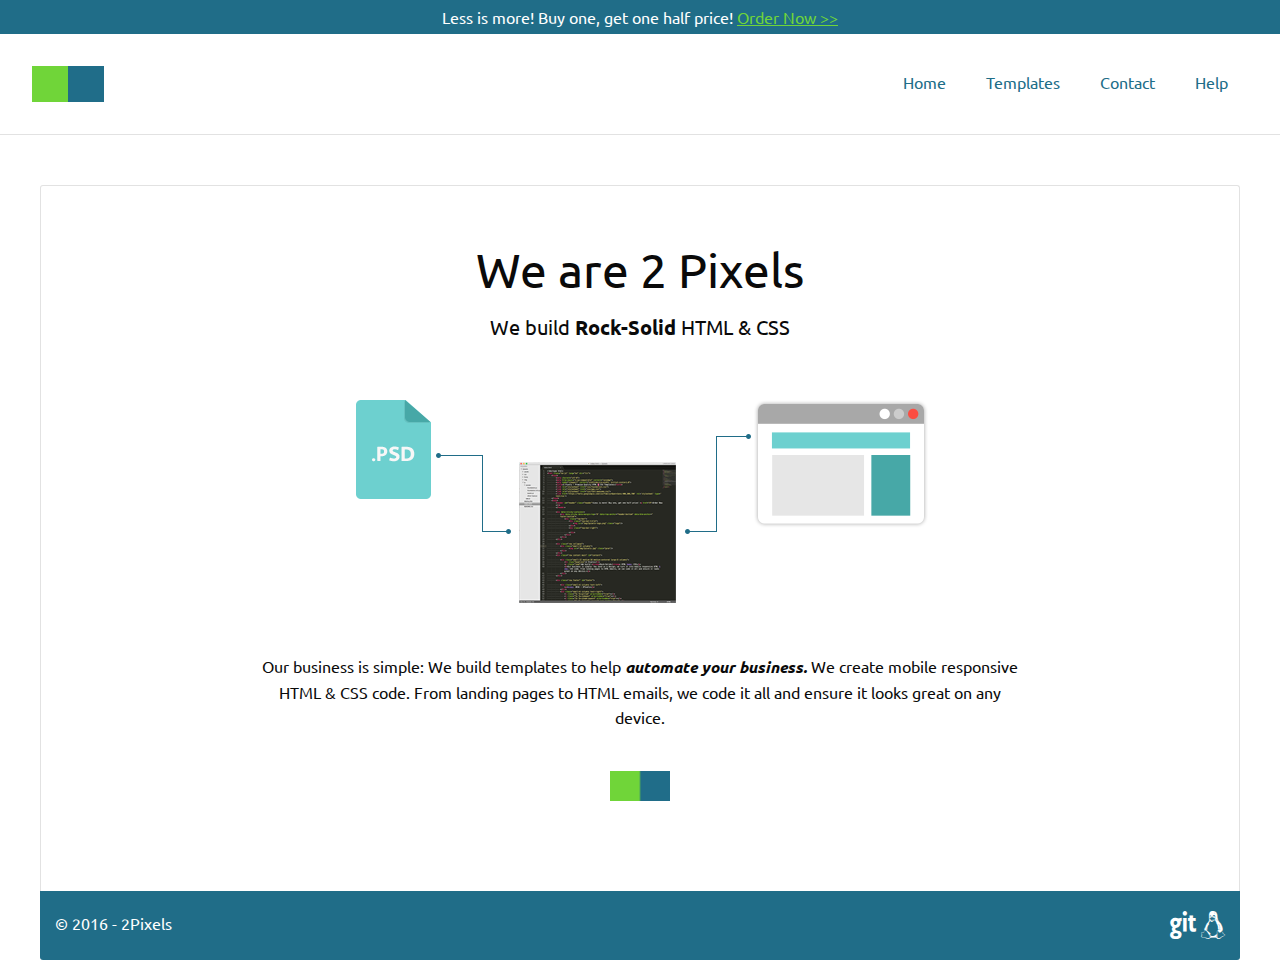
==== index.html @ 0ca86d2f "css fixes" ====
<!doctype html>
<html class="no-js" lang="en" dir="ltr">
	<head>
		<meta charset="utf-8">
		<meta http-equiv="x-ua-compatible" content="ie=edge">
		<meta name="viewport" content="width=device-width, initial-scale=1.0">
		<title>2 Pixels - Premium Quality HTML & CSS Templates</title>
		<link rel="stylesheet" href="css/foundation.css">
		<link rel="stylesheet" href="css/app.css">
		<link rel="stylesheet" href="css/font-awesome.css">
		<link href='https://fonts.googleapis.com/css?family=Ubuntu:300,300italic,400,400italic,700,700italic' rel='stylesheet' type='text/css'>
		<link rel="icon" type="image/png" href="favicon.png">
	</head>
	<body>
		<header id="header" class="header">Less is more! Buy one, get one half price! <a href="#">Order Now &gt;&gt;</a>
		</header>

		<div data-sticky-container>
			<div data-sticky data-margin-top='0' data-top-anchor="header:bottom" data-btm-anchor="footer:bottom">
				<div class="top-bar"> 
					<div class="top-bar-title">
						<img src="img/2pixels.jpg" class="logo"/>
					</div> 
					<div class="top-bar-right">
						<ul class="menu">
							<li><a href="/index.html">Home</a></li>
							<li><a href="/templates.html">Templates</a></li>
							<li><a href="/contact.html">Contact</a></li>
							<li><a href="/help.html">Help</a></li>
						</ul>
					</div>
				</div>
			</div>
		</div>

		<div class="row collapse">
			<div class="small-12 columns">
					
					
			</div>
		</div>
		<div class="row content main" id="content">

			<div class="small-12 medium-10 medium-centered large-8 columns">
				<h1 class"headline">We are 2 Pixels</h1>

				<p class="lead">We build <strong>Rock-Solid</strong> HTML &amp; CSS</p>

				<img src="img/2pixels-workflow.png" class="center-block-img"/>
				
				<p>Our business is simple: We build templates to help <strong><em>automate your business.</em></strong>  We create mobile responsive HTML &amp; CSS code. From landing pages to HTML emails, we code it all and ensure it looks great on any device.</p>

				<img src="img/2pixels.jpg" class="center-block-img tiny spin-it"/>
			</div>
		</div>
		
		<div class="row footer" id="footer">

			<div class="small-6 columns text-left">
				<p>&copy; 2016 - 2Pixels</p>
			</div>
			<div class="small-6 columns text-right">
				<a href="#" target="_blank" title="We use git!"><i class="fa fa-git" aria-hidden="true"></i></a>
				<a href="#" target="_blank" title="We <3 Linux!"><i class="fa fa-linux" aria-hidden="true"></i></a>
			</div>
		</div>

		<script src="js/vendor/jquery.js"></script>
		<script src="js/vendor/what-input.js"></script>
		<script src="js/vendor/foundation.js"></script>
		<script src="js/app.js"></script>
	</body>
</html>
---- css/app.css ----
body{
	font-family: 'Ubuntu', sans-serif;
	/*background-color: #c0c8cb;*/
	background-color: #ffffff;
	font-weight: 400;
}
h1,h2,h3,h4,h5,p,ul,li,td,tr,strong{
	font-family: 'Ubuntu', sans-serif;
}
strong{
	font-weight: 700;
}
a {
	color: #70d539;
}
a:hover, a:focus {
	color: rgba(112,213,57,0.65);
}
.menu > li > a {
	transition: all .25s ease-in-out;
    display: block;
    padding: 0.5rem 0;
    line-height: 1;
    color: #206d88;
    position: relative;
    margin: 0 20px;
}
.menu > li > a:after{
	transition: all .25s ease-in-out;
	position: absolute;
	content: '';
	height: 1px;
	bottom: 0;
	left: 0;
	display: block;
	width: 0%;
	background-color: #206d88;
}
.menu > li > a:hover{

}
.menu > li > a:hover:after{
	width: 100%;
	
}
.logo{
	height: 36px;
}
.is-stuck .logo{
	height: 32px;
}
.header {
  background-color: #206d88;
  color: white;
  font-family: 'Ubuntu', sans-serif;
  padding: 5px;
  text-align: center;
}
.header a{
	color: #6fd539;
	text-decoration: underline;
	transition: all .25s ease-in-out;
}
.header a:hover{
	text-decoration: none;
}
.gallery .columns{
	text-align: center;
}
[data-sticky] {
	width: 100%;
}

.top-bar {
	padding: 2rem;
	background-color: rgba(255,255,255,1);
	transition: padding .25s ease;
}
.top-bar ul {
	background-color: transparent;
}
.is-stuck .top-bar {
	padding: 1rem;
	background-color: rgba(255,255,255,0.9);
	transition: padding .25s ease; 
}
.row.content{
	background-color: white;
}
.row.content.main{
	border-radius: 3px 3px 0 0;
	border-top: solid 1px #e2e2e2;
	border-left: solid 1px #e2e2e2;
	border-right: solid 1px #e2e2e2;
}
.content.main .columns{
	text-align: center;
	padding-top: 50px;
	padding-bottom: 50px;
}
.hero{
	width: 100%;
}
.center-block-img{
	margin: 40px auto;
	display: block;
}
.headline{
	margin-top: 50px;
	
}
.tiny{
	width: 60px;
}
.row.last{
	margin-bottom: 50px;
}
.row#footer{
	background-color: #206d88;
	margin-bottom: 50px;
	padding-top: 20px;
	padding-bottom: 20px;
	color: white;
	border-radius: 0 0 3px 3px;
}
.row#footer p{
	margin: 0;
	padding: 0;
}
.row#footer a{
	color: white;
}
.row#footer i{
	font-size: 28px;
}
/* Small only */
@media screen and (max-width: 39.9375em) {
	
}
/* Medium and up */
@media screen and (min-width: 40em) {
	.hero {
		height: 75vh;
	}
	.top-bar {
		border-bottom: solid 1px #e2e2e2;
	}
	.row.content.main{
		margin-top: 50px;
	}
}
/* Medium only */
@media screen and (min-width: 40em) and (max-width: 63.9375em) {
	
}
/* Large and up */
@media screen and (min-width: 64em) {
	.hero {
		height: 100vh;
	}
}
img.spin-it {
	-webkit-transition: -webkit-transform .25s ease-in-out;
	transition: transform .25s ease-in-out;
}
img.spin-it:hover {
	-webkit-transform: rotate(180deg);
	transform: rotate(180deg);
}
/*
#ffca07
#ea2127
#00a44f
*/
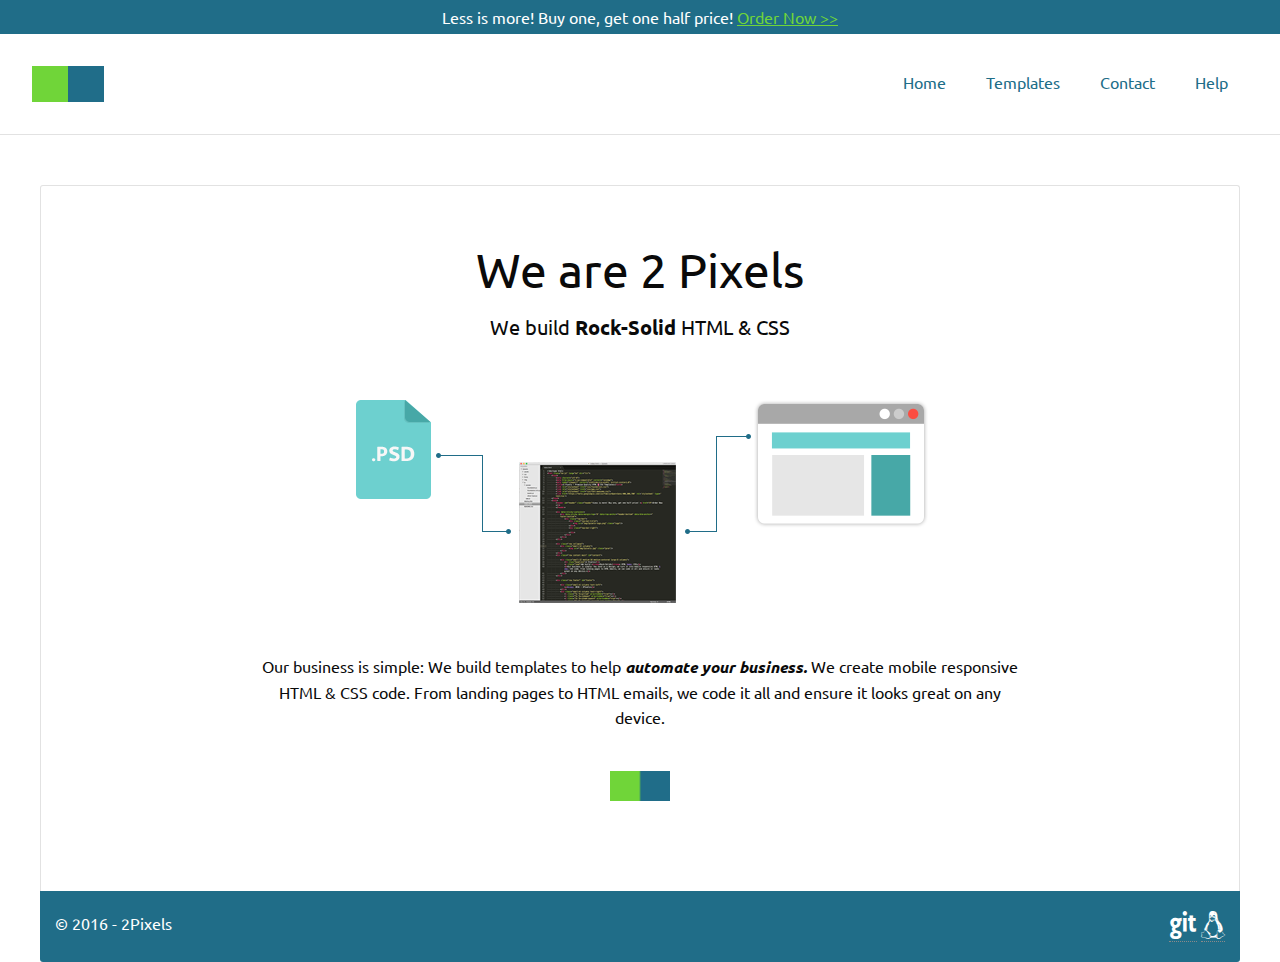
==== commit e5416539: "css fixes" ====
--- a/index.html
+++ b/index.html
@@ -60,8 +60,12 @@
 				<p>&copy; 2016 - 2Pixels</p>
 			</div>
 			<div class="small-6 columns text-right">
-				<a href="#" target="_blank" title="We use git!"><i class="fa fa-git" aria-hidden="true"></i></a>
-				<a href="#" target="_blank" title="We <3 Linux!"><i class="fa fa-linux" aria-hidden="true"></i></a>
+				<a href="#" target="_blank" data-tooltip aria-haspopup="true" class="has-tip top" data-disable-hover="false" tabindex="2" title="We use git!">
+					<i class="fa fa-git" aria-hidden="true"></i>
+				</a>
+				<a href="#" target="_blank" data-tooltip aria-haspopup="true" class="has-tip top" data-disable-hover="false" tabindex="3" title="We <3 Linux!">
+					<i class="fa fa-linux" aria-hidden="true"></i>
+				</a>
 			</div>
 		</div>
 
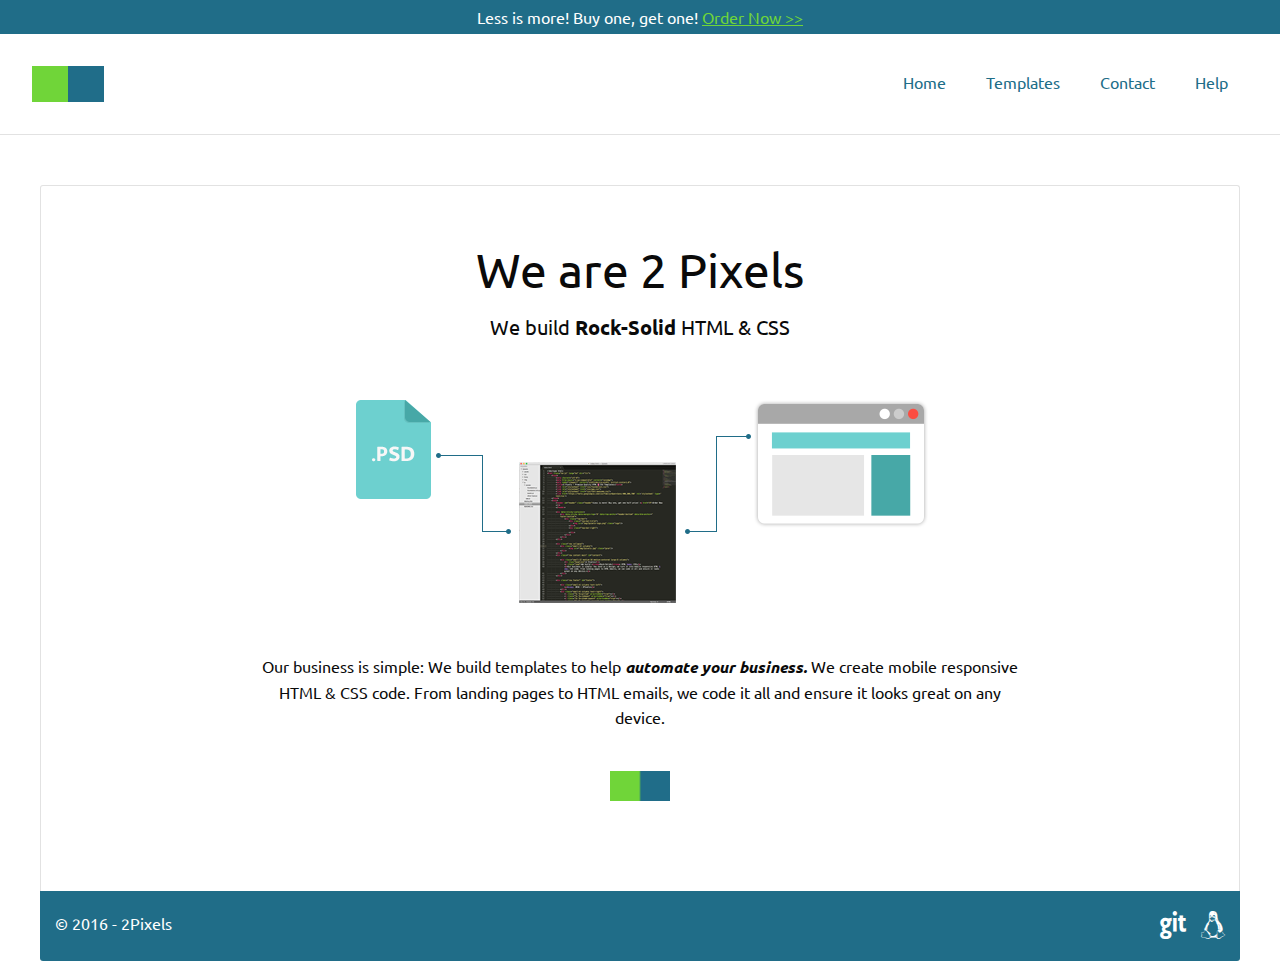
==== commit f8f49daa: "css fixes" ====
--- a/index.html
+++ b/index.html
@@ -12,7 +12,7 @@
 		<link rel="icon" type="image/png" href="favicon.png">
 	</head>
 	<body>
-		<header id="header" class="header">Less is more! Buy one, get one half price! <a href="#">Order Now &gt;&gt;</a>
+		<header id="header" class="header">Less is more! Buy one, get one! <a href="#">Order&nbsp;Now&nbsp;&gt;&gt;</a>
 		</header>
 
 		<div data-sticky-container>
--- a/css/app.css
+++ b/css/app.css
@@ -129,6 +129,11 @@
 }
 .row#footer a{
 	color: white;
+	text-decoration: none;
+	margin-left: 10px;
+}
+.row#footer a.has-tip {
+	border-bottom: none;
 }
 .row#footer i{
 	font-size: 28px;
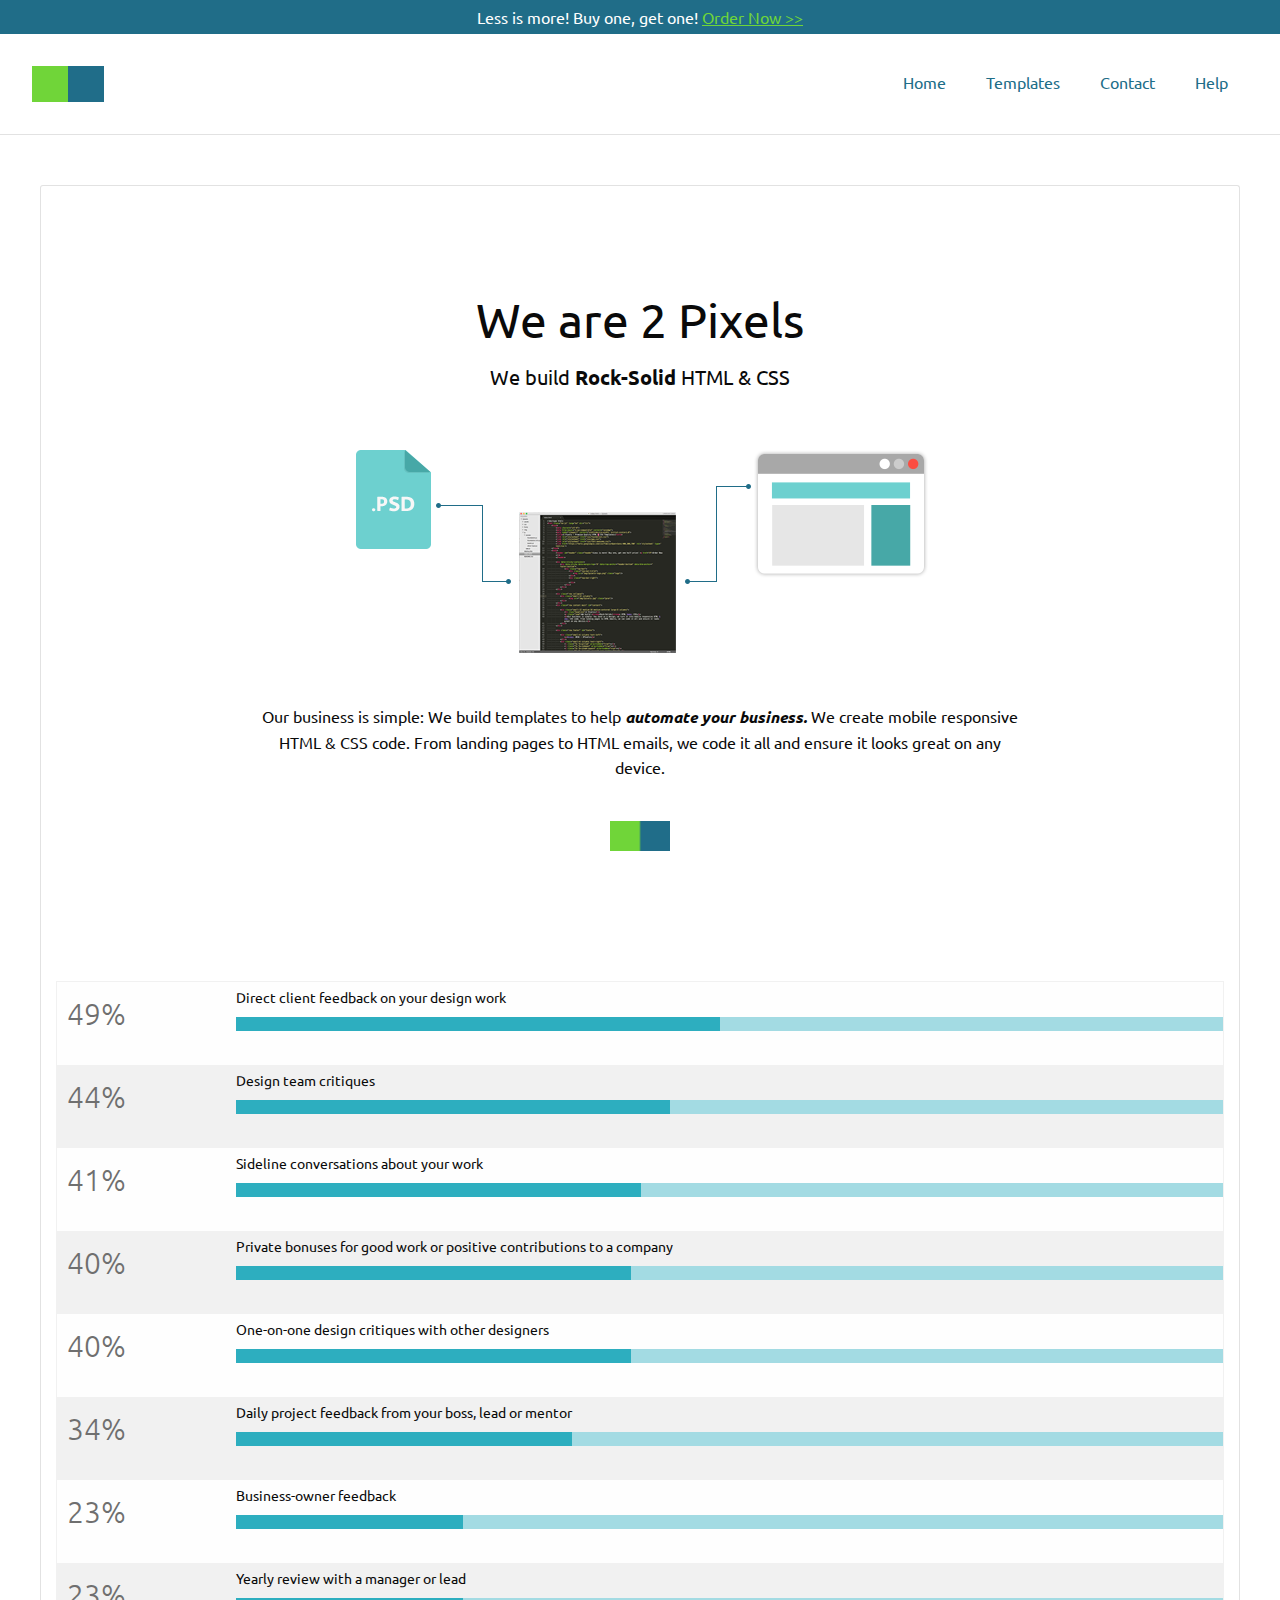
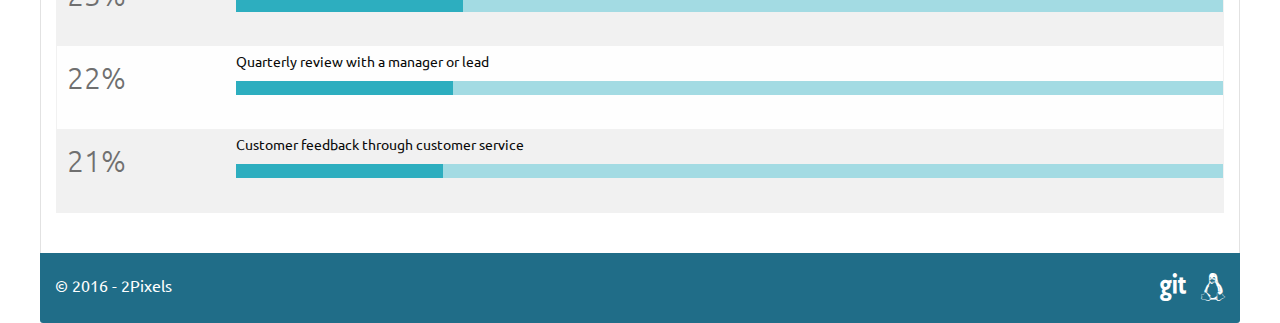
==== commit e829c7d0: "fixed formatting" ====
--- a/index.html
+++ b/index.html
@@ -22,7 +22,8 @@
 						<img src="img/2pixels.jpg" class="logo"/>
 					</div> 
 					<div class="top-bar-right">
-						<ul class="menu">
+						
+						<ul class="menu" id="menu">
 							<li><a href="/index.html">Home</a></li>
 							<li><a href="/templates.html">Templates</a></li>
 							<li><a href="/contact.html">Contact</a></li>
@@ -36,24 +37,138 @@
 		<div class="row collapse">
 			<div class="small-12 columns">
 					
-					
+					<!--<img src="img/2pixels-logo.png" class="center-block-img"/>-->
 			</div>
 		</div>
 		<div class="row content main" id="content">
 
 			<div class="small-12 medium-10 medium-centered large-8 columns">
-				<h1 class"headline">We are 2 Pixels</h1>
-
+				<h1 class="headline">We are 2 Pixels</h1>
 				<p class="lead">We build <strong>Rock-Solid</strong> HTML &amp; CSS</p>
-
 				<img src="img/2pixels-workflow.png" class="center-block-img"/>
-				
 				<p>Our business is simple: We build templates to help <strong><em>automate your business.</em></strong>  We create mobile responsive HTML &amp; CSS code. From landing pages to HTML emails, we code it all and ensure it looks great on any device.</p>
-
 				<img src="img/2pixels.jpg" class="center-block-img tiny spin-it"/>
 			</div>
 		</div>
-		
+		<div class="row content mid">
+			<div class="columns small-12">
+				<table class="chart">
+				  <tbody>
+					<tr>
+					  <td>
+						<p class="percentage">49%</p>
+					  </td>
+					  <td class="chart">
+						Direct client feedback on your design work
+						<div class="barchart">
+						  <span class="meter" style="width: 49%"></span>
+						</div>
+					  </td>
+					</tr>
+					<tr>
+					  <td>
+						<p class="percentage">44%</p>
+					  </td>
+					  <td class="chart">
+						Design team critiques
+						<div class="barchart">
+						  <span class="meter" style="width: 44%"></span>
+						</div>
+					  </td>
+					</tr>
+					<tr>
+					  <td>
+						<p class="percentage">41%</p>
+					  </td>
+					  <td class="chart">
+						Sideline conversations about your work
+						<div class="barchart">
+						  <span class="meter" style="width: 41%"></span>
+						</div>
+					  </td>
+					</tr>
+					<tr>
+					  <td>
+						<p class="percentage">40%</p>
+					  </td>
+					  <td class="chart">
+						Private bonuses for good work or positive contributions to a company
+						<div class="barchart">
+						  <span class="meter" style="width: 40%"></span>
+						</div>
+					  </td>
+					</tr>
+					<tr>
+					  <td>
+						<p class="percentage">40%</p>
+					  </td>
+					  <td class="chart">
+						One-on-one design critiques with other designers
+						<div class="barchart">
+						  <span class="meter" style="width: 40%"></span>
+						</div>
+					  </td>
+					</tr>
+					<tr>
+					  <td>
+						<p class="percentage">34%</p>
+					  </td>
+					  <td class="chart">
+						Daily project feedback from your boss, lead or mentor
+						<div class="barchart">
+						  <span class="meter" style="width: 34%"></span>
+						</div>
+					  </td>
+					</tr>
+					<tr>
+					  <td>
+						<p class="percentage">23%</p>
+					  </td>
+					  <td class="chart">
+						Business-owner feedback
+						<div class="barchart">
+						  <span class="meter" style="width: 23%"></span>
+						</div>
+					  </td>
+					</tr>
+					<tr>
+					  <td>
+						<p class="percentage">23%</p>
+					  </td>
+					  <td class="chart">
+						Yearly review with a manager or lead
+						<div class="barchart">
+						  <span class="meter" style="width: 23%"></span>
+						</div>
+					  </td>
+					</tr>
+					<tr>
+					  <td>
+						<p class="percentage">22%</p>
+					  </td>
+					  <td class="chart">
+						Quarterly review with a manager or lead
+						<div class="barchart">
+						  <span class="meter" style="width: 22%"></span>
+						</div>
+					  </td>
+					</tr>
+					<tr>
+					  <td>
+						<p class="percentage">21%</p>
+					  </td>
+					  <td class="chart">
+						Customer feedback through customer service
+						<div class="barchart">
+						  <span class="meter" style="width: 21%"></span>
+						</div>
+					  </td>
+					</tr>
+				  </tbody>
+				</table>
+			 <!--end bar chart-->
+			</div>
+		</div>
 		<div class="row footer" id="footer">
 
 			<div class="small-6 columns text-left">
--- a/css/app.css
+++ b/css/app.css
@@ -93,6 +93,10 @@
 	border-left: solid 1px #e2e2e2;
 	border-right: solid 1px #e2e2e2;
 }
+.row.content.mid{
+	border-left: solid 1px #e2e2e2;
+	border-right: solid 1px #e2e2e2;
+}
 .content.main .columns{
 	text-align: center;
 	padding-top: 50px;
@@ -176,4 +180,34 @@
 #ffca07
 #ea2127
 #00a44f
-*/+*/
+.barchart { 
+  background-color: #a3dbe3;
+  height: 1em;
+  padding: 0em;
+  margin: 0.625em 0; 
+  width: 100%; }
+
+.barchart .meter {
+  background: #2daebf;
+  height: 100%;
+  display: block; }
+
+table.chart { 
+  width: 100%;
+  border-width: 0;
+  margin: 40px 0; }
+
+table tr.even, table tr.alt, table tr:nth-of-type(even) { 
+	background: #FFF; }
+
+td.chart {
+  font-size: 14px;
+  margin-bottom: 50px;
+  padding: 0 0 20px 0; }
+
+p.percentage {
+  font-size: 30px !important; 
+  color: #6f6f6f;
+  font-weight: 300;
+  margin-bottom: 17px;}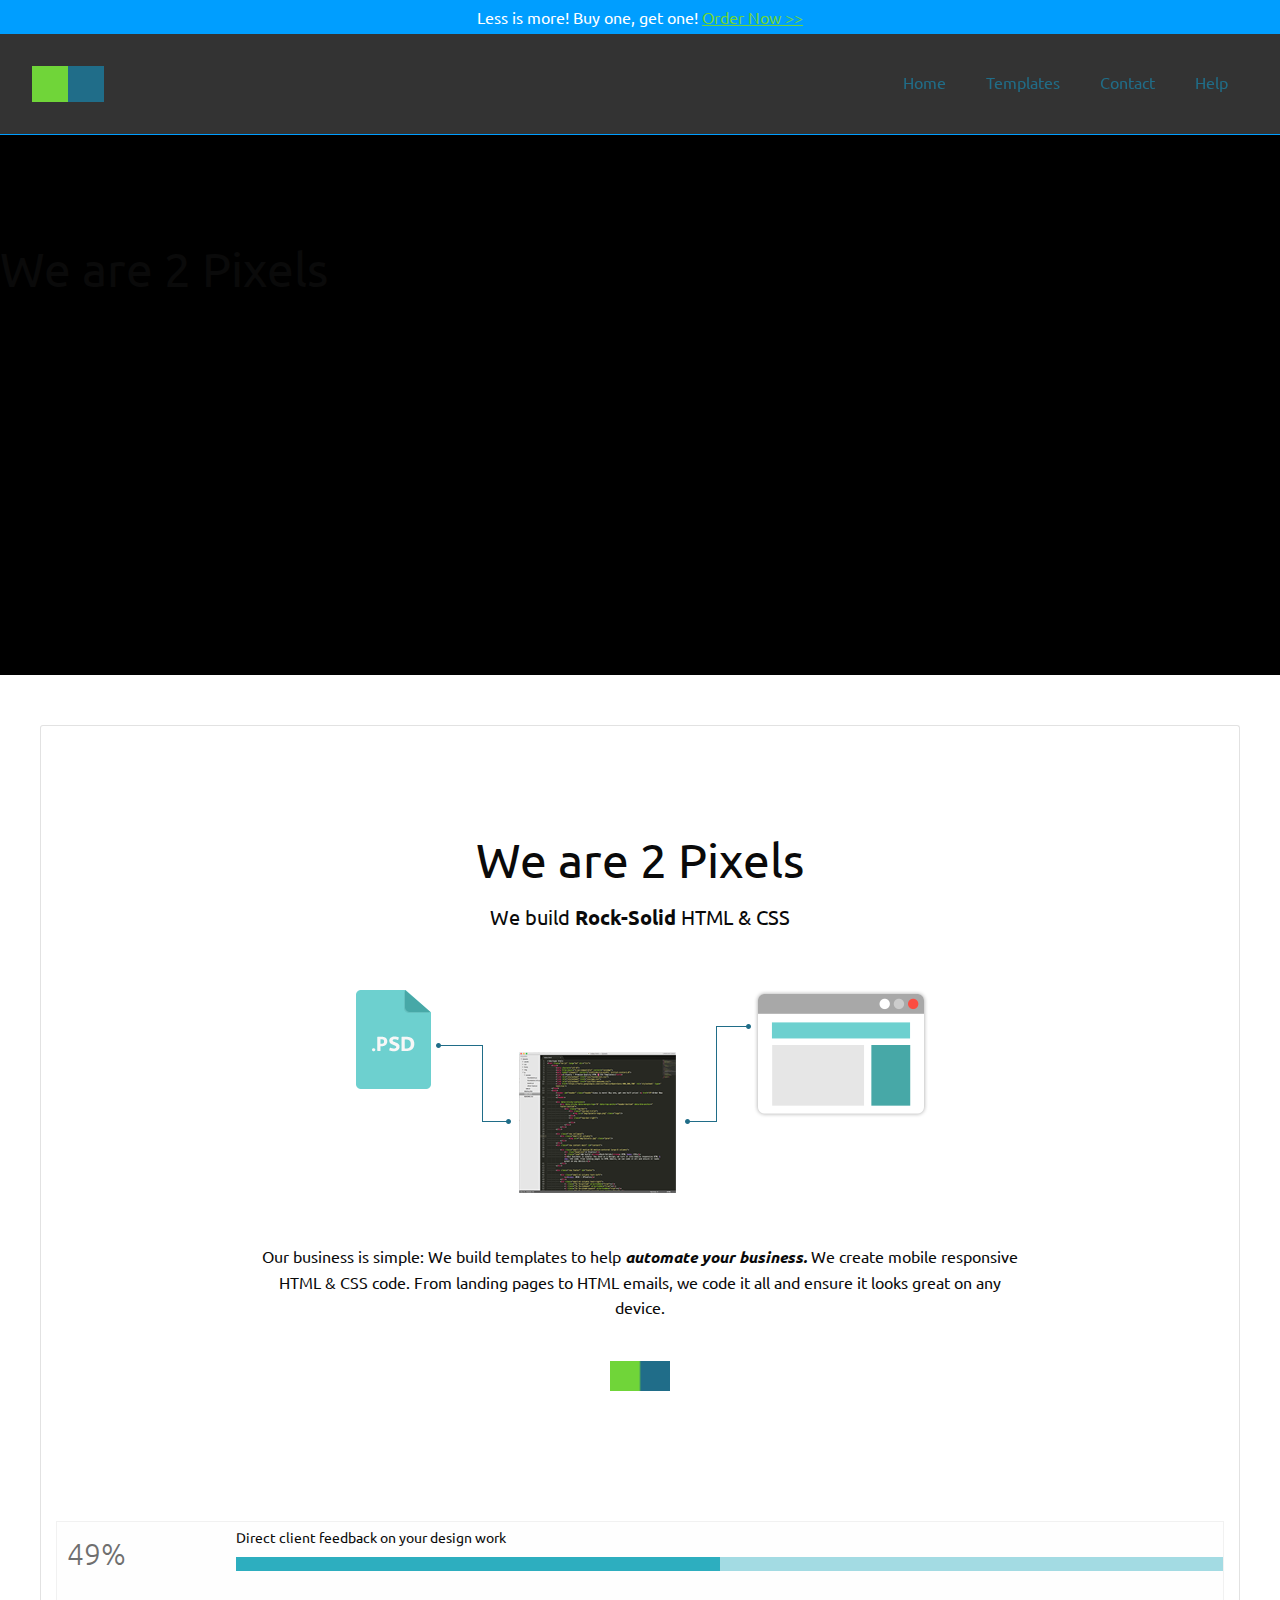
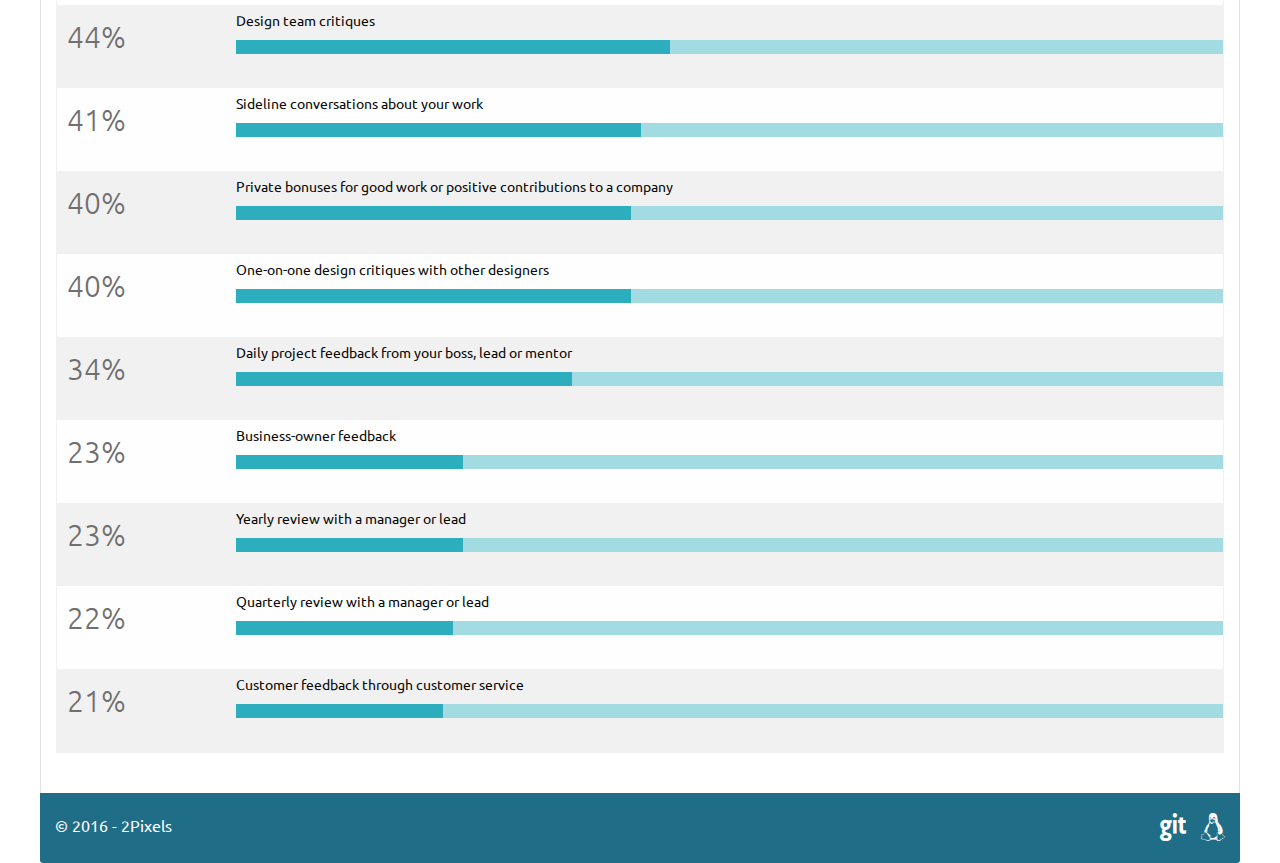
==== commit 21dd3cee: "css" ====
--- a/index.html
+++ b/index.html
@@ -33,13 +33,13 @@
 				</div>
 			</div>
 		</div>
-
-		<div class="row collapse">
-			<div class="small-12 columns">
-					
-					<!--<img src="img/2pixels-logo.png" class="center-block-img"/>-->
+		<section id="hero">
+			<div class="expanded hero row collapse">
+				<div class="small-12 columns">
+					<h1 class="headline">We are 2 Pixels</h1>
+				</div>
 			</div>
-		</div>
+		</section>
 		<div class="row content main" id="content">
 
 			<div class="small-12 medium-10 medium-centered large-8 columns">
--- a/css/app.css
+++ b/css/app.css
@@ -50,7 +50,7 @@
 	height: 32px;
 }
 .header {
-  background-color: #206d88;
+  background-color: #009eff;
   color: white;
   font-family: 'Ubuntu', sans-serif;
   padding: 5px;
@@ -73,7 +73,7 @@
 
 .top-bar {
 	padding: 2rem;
-	background-color: rgba(255,255,255,1);
+	background-color: rgba(0,0,0,0.8);
 	transition: padding .25s ease;
 }
 .top-bar ul {
@@ -81,7 +81,7 @@
 }
 .is-stuck .top-bar {
 	padding: 1rem;
-	background-color: rgba(255,255,255,0.9);
+	background-color: rgba(0,0,0,0.5);
 	transition: padding .25s ease; 
 }
 .row.content{
@@ -103,8 +103,15 @@
 	padding-bottom: 50px;
 }
 .hero{
-	width: 100%;
-}
+	background: url(../img/hero-milky-way.jpg) top left no-repeat #000;
+	-webkit-background-size: cover;
+	-moz-background-size: cover;
+	-o-background-size: cover;
+	background-size: cover;
+	padding: 50px 0;
+	min-height: auto;
+}
+
 .center-block-img{
 	margin: 40px auto;
 	display: block;
@@ -149,10 +156,10 @@
 /* Medium and up */
 @media screen and (min-width: 40em) {
 	.hero {
-		height: 75vh;
+		min-height: 35vh;
 	}
 	.top-bar {
-		border-bottom: solid 1px #e2e2e2;
+		border-bottom: solid 1px #009eff;
 	}
 	.row.content.main{
 		margin-top: 50px;
@@ -165,7 +172,7 @@
 /* Large and up */
 @media screen and (min-width: 64em) {
 	.hero {
-		height: 100vh;
+		min-height: 60vh;
 	}
 }
 img.spin-it {
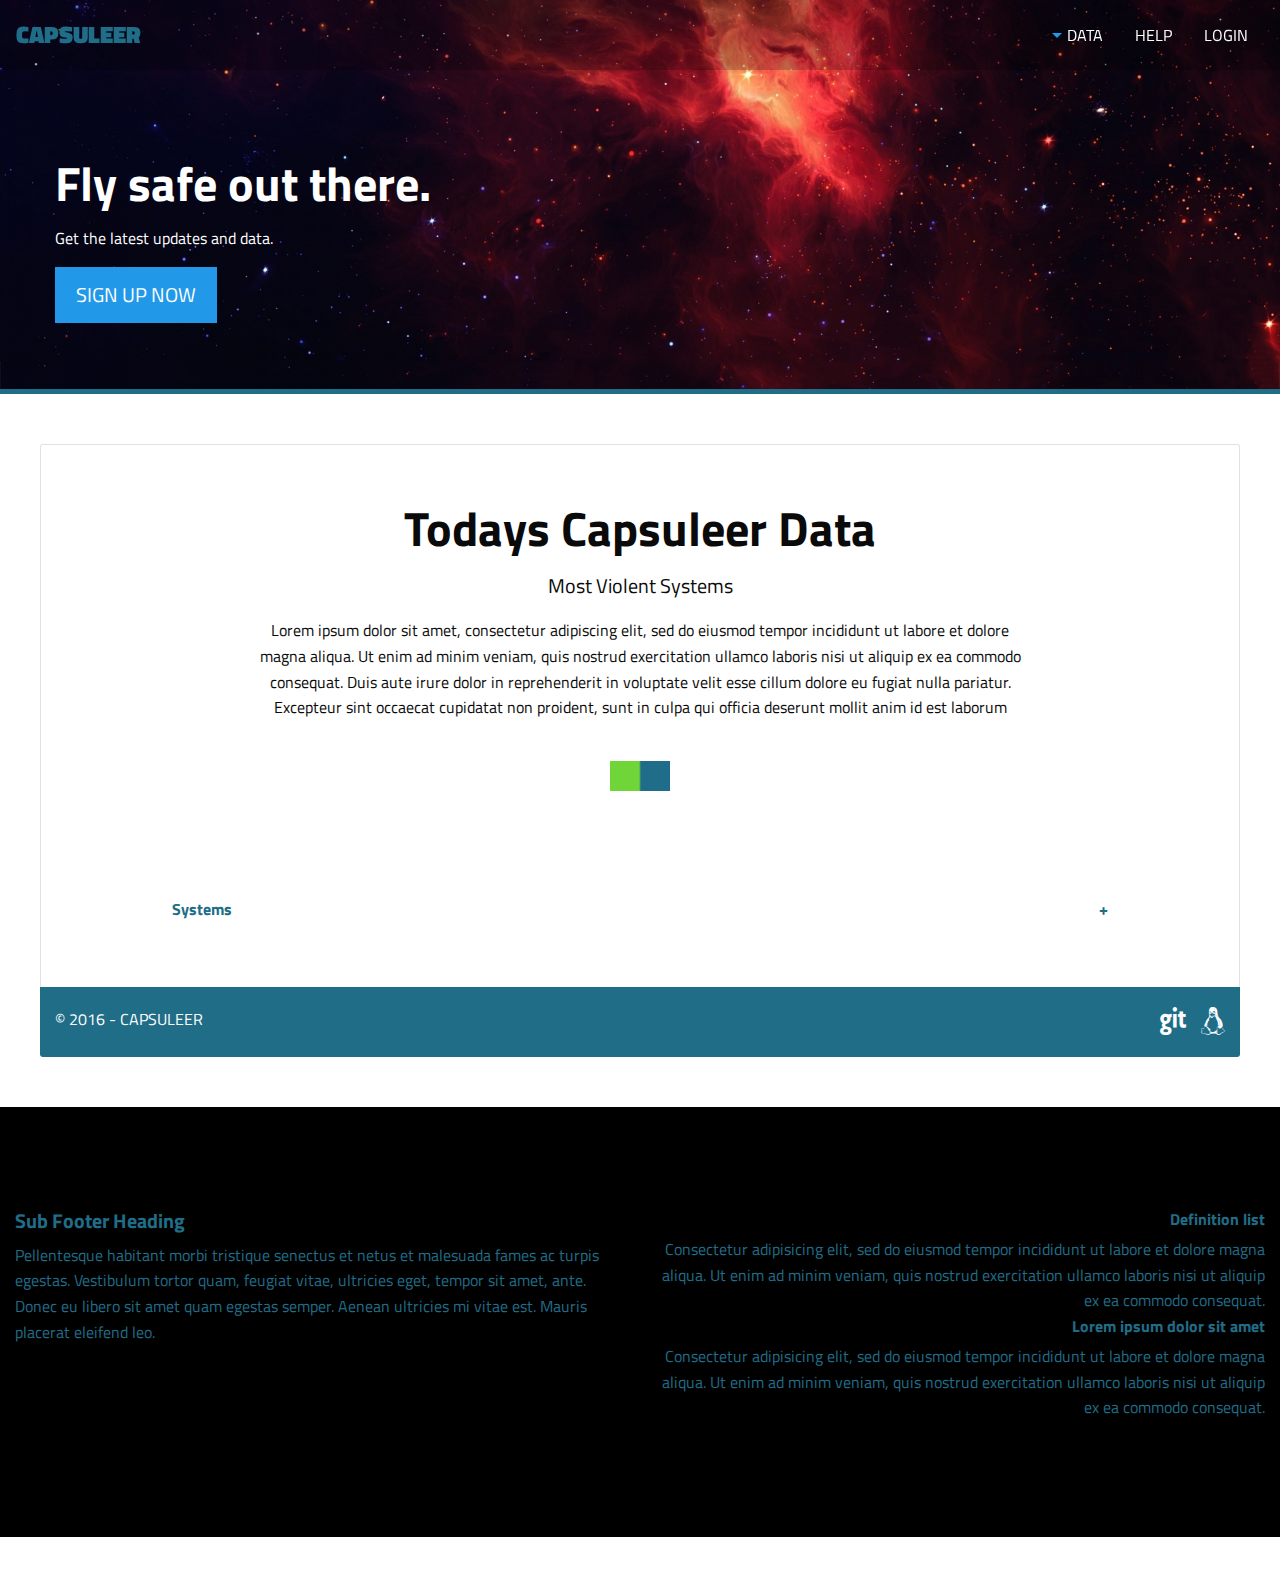
==== commit 3c1d97fe: "whole buncha code" ====
--- a/index.html
+++ b/index.html
@@ -8,171 +8,218 @@
 		<link rel="stylesheet" href="css/foundation.css">
 		<link rel="stylesheet" href="css/app.css">
 		<link rel="stylesheet" href="css/font-awesome.css">
-		<link href='https://fonts.googleapis.com/css?family=Ubuntu:300,300italic,400,400italic,700,700italic' rel='stylesheet' type='text/css'>
+		<link href='https://fonts.googleapis.com/css?family=Titillium+Web:400,900,700' rel='stylesheet' type='text/css'>
 		<link rel="icon" type="image/png" href="favicon.png">
 	</head>
 	<body>
-		<header id="header" class="header">Less is more! Buy one, get one! <a href="#">Order&nbsp;Now&nbsp;&gt;&gt;</a>
+		<header id="header" class="header closed">
+			Less is more! Buy one, get one! <a href="#">Order&nbsp;Now&nbsp;&gt;&gt;</a>
 		</header>
 
 		<div data-sticky-container>
 			<div data-sticky data-margin-top='0' data-top-anchor="header:bottom" data-btm-anchor="footer:bottom">
-				<div class="top-bar"> 
-					<div class="top-bar-title">
-						<img src="img/2pixels.jpg" class="logo"/>
-					</div> 
+				<div class="top-bar">
+				  <div class="top-bar-title">
+					<span data-responsive-toggle="responsive-menu" data-hide-for="medium">
+					  <button class="menu-icon dark" type="button" data-toggle></button>
+					</span>
+					<a href="index.html" class="site-title">CAPSULEER</a>
+				  </div>
+				  <div id="responsive-menu">
+					<div class="top-bar-left">
+						<!--<ul class="menu">
+							<li><input type="search" placeholder="Search"></li>
+							<li><button type="button" class="button">Search</button></li>
+						  </ul>-->
+					</div>
 					<div class="top-bar-right">
-						
-						<ul class="menu" id="menu">
-							<li><a href="/index.html">Home</a></li>
-							<li><a href="/templates.html">Templates</a></li>
-							<li><a href="/contact.html">Contact</a></li>
-							<li><a href="/help.html">Help</a></li>
-						</ul>
+					  <ul class="dropdown menu" data-dropdown-menu>
+						<li>
+							<a href="#">DATA</a>
+							<ul class="menu menu-panel vertical" >
+								<li><a href="#">One</a></li>
+								<li><a href="#">Two</a></li>
+								<li><a href="#">Three</a></li>
+							</ul>
+						</li>
+						<li><a href="#">HELP</a></li>
+						<li><a href="#">LOGIN</a></li>
+					  </ul>
 					</div>
+				  </div>
 				</div>
 			</div>
 		</div>
 		<section id="hero">
-			<div class="expanded hero row collapse">
-				<div class="small-12 columns">
-					<h1 class="headline">We are 2 Pixels</h1>
+			<div class="hero row">
+				<div class="small-12 medium-6 columns">
+					<h1 class="headline">Fly safe out there.</h1>
+					<p>Get the latest updates and data.</p>
+					<a href="#" class="button large">SIGN UP NOW</a>
+				</div>
+				<div class="small-12 medium-6 columns">
+					
 				</div>
 			</div>
 		</section>
 		<div class="row content main" id="content">
 
 			<div class="small-12 medium-10 medium-centered large-8 columns">
-				<h1 class="headline">We are 2 Pixels</h1>
-				<p class="lead">We build <strong>Rock-Solid</strong> HTML &amp; CSS</p>
-				<img src="img/2pixels-workflow.png" class="center-block-img"/>
-				<p>Our business is simple: We build templates to help <strong><em>automate your business.</em></strong>  We create mobile responsive HTML &amp; CSS code. From landing pages to HTML emails, we code it all and ensure it looks great on any device.</p>
+				<h1 class="headline">Todays Capsuleer Data</h1>
+				<p class="lead">Most Violent Systems</p>
+				
+				<p>Lorem ipsum dolor sit amet, consectetur adipiscing elit, sed do eiusmod tempor incididunt ut labore et dolore magna aliqua. Ut enim ad minim veniam, quis nostrud exercitation ullamco laboris nisi ut aliquip ex ea commodo consequat. Duis aute irure dolor in reprehenderit in voluptate velit esse cillum dolore eu fugiat nulla pariatur. Excepteur sint occaecat cupidatat non proident, sunt in culpa qui officia deserunt mollit anim id est laborum</p>
 				<img src="img/2pixels.jpg" class="center-block-img tiny spin-it"/>
 			</div>
 		</div>
 		<div class="row content mid">
-			<div class="columns small-12">
-				<table class="chart">
-				  <tbody>
-					<tr>
-					  <td>
-						<p class="percentage">49%</p>
-					  </td>
-					  <td class="chart">
-						Direct client feedback on your design work
-						<div class="barchart">
-						  <span class="meter" style="width: 49%"></span>
-						</div>
-					  </td>
-					</tr>
-					<tr>
-					  <td>
-						<p class="percentage">44%</p>
-					  </td>
-					  <td class="chart">
-						Design team critiques
-						<div class="barchart">
-						  <span class="meter" style="width: 44%"></span>
-						</div>
-					  </td>
-					</tr>
-					<tr>
-					  <td>
-						<p class="percentage">41%</p>
-					  </td>
-					  <td class="chart">
-						Sideline conversations about your work
-						<div class="barchart">
-						  <span class="meter" style="width: 41%"></span>
-						</div>
-					  </td>
-					</tr>
-					<tr>
-					  <td>
-						<p class="percentage">40%</p>
-					  </td>
-					  <td class="chart">
-						Private bonuses for good work or positive contributions to a company
-						<div class="barchart">
-						  <span class="meter" style="width: 40%"></span>
-						</div>
-					  </td>
-					</tr>
-					<tr>
-					  <td>
-						<p class="percentage">40%</p>
-					  </td>
-					  <td class="chart">
-						One-on-one design critiques with other designers
-						<div class="barchart">
-						  <span class="meter" style="width: 40%"></span>
-						</div>
-					  </td>
-					</tr>
-					<tr>
-					  <td>
-						<p class="percentage">34%</p>
-					  </td>
-					  <td class="chart">
-						Daily project feedback from your boss, lead or mentor
-						<div class="barchart">
-						  <span class="meter" style="width: 34%"></span>
-						</div>
-					  </td>
-					</tr>
-					<tr>
-					  <td>
-						<p class="percentage">23%</p>
-					  </td>
-					  <td class="chart">
-						Business-owner feedback
-						<div class="barchart">
-						  <span class="meter" style="width: 23%"></span>
-						</div>
-					  </td>
-					</tr>
-					<tr>
-					  <td>
-						<p class="percentage">23%</p>
-					  </td>
-					  <td class="chart">
-						Yearly review with a manager or lead
-						<div class="barchart">
-						  <span class="meter" style="width: 23%"></span>
-						</div>
-					  </td>
-					</tr>
-					<tr>
-					  <td>
-						<p class="percentage">22%</p>
-					  </td>
-					  <td class="chart">
-						Quarterly review with a manager or lead
-						<div class="barchart">
-						  <span class="meter" style="width: 22%"></span>
-						</div>
-					  </td>
-					</tr>
-					<tr>
-					  <td>
-						<p class="percentage">21%</p>
-					  </td>
-					  <td class="chart">
-						Customer feedback through customer service
-						<div class="barchart">
-						  <span class="meter" style="width: 21%"></span>
-						</div>
-					  </td>
-					</tr>
-				  </tbody>
-				</table>
-			 <!--end bar chart-->
+		
+		<!--
+		
+
+Jita (The Forge)
+Otela (The Forge)
+Sivala (The Citadel)
+Hek (Metropolis)
+Couster (Essence)
+Hadaugago (Heimatar)
+Uitra (The Forge)
+Niarja (Domain)
+Clellinon (Verge Vendor)
+Map	Bagodan (Domain)
+
+		-->
+			<div class="columns small-12 medium-10 medium-offset-1">
+				<ul class="accordion" data-accordion data-allow-all-closed="true">
+				  <li class="accordion-item" data-accordion-item>
+				    <a href="#" class="accordion-title">Systems</a>
+				    <div class="accordion-content" data-tab-content>
+				      <table class="chart">
+						  <tbody>
+							<tr>
+							  <td>
+								<p class="percentage">49%</p>
+							  </td>
+							  <td class="chart">
+								Jita (The Forge)
+								<div class="barchart">
+								  <span class="meter" style="width: 49%"></span>
+								</div>
+							  </td>
+							</tr>
+							<tr>
+							  <td>
+								<p class="percentage">44%</p>
+							  </td>
+							  <td class="chart">
+								Otela (The Forge)
+								<div class="barchart">
+								  <span class="meter" style="width: 44%"></span>
+								</div>
+							  </td>
+							</tr>
+							<tr>
+							  <td>
+								<p class="percentage">41%</p>
+							  </td>
+							  <td class="chart">
+								Sivala (The Citadel)
+								<div class="barchart">
+								  <span class="meter" style="width: 41%"></span>
+								</div>
+							  </td>
+							</tr>
+							<tr>
+							  <td>
+								<p class="percentage">40%</p>
+							  </td>
+							  <td class="chart">
+								Hek (Metropolis)
+								<div class="barchart">
+								  <span class="meter" style="width: 40%"></span>
+								</div>
+							  </td>
+							</tr>
+							<tr>
+							  <td>
+								<p class="percentage">40%</p>
+							  </td>
+							  <td class="chart">
+								Couster (Essence)
+								<div class="barchart">
+								  <span class="meter" style="width: 40%"></span>
+								</div>
+							  </td>
+							</tr>
+							<tr>
+							  <td>
+								<p class="percentage">34%</p>
+							  </td>
+							  <td class="chart">
+								Hadaugago (Heimatar)
+								<div class="barchart">
+								  <span class="meter" style="width: 34%"></span>
+								</div>
+							  </td>
+							</tr>
+							<tr>
+							  <td>
+								<p class="percentage">23%</p>
+							  </td>
+							  <td class="chart">
+								Uitra (The Forge)
+								<div class="barchart">
+								  <span class="meter" style="width: 23%"></span>
+								</div>
+							  </td>
+							</tr>
+							<tr>
+							  <td>
+								<p class="percentage">23%</p>
+							  </td>
+							  <td class="chart">
+								Niarja (Domain)
+								<div class="barchart">
+								  <span class="meter" style="width: 23%"></span>
+								</div>
+							  </td>
+							</tr>
+							<tr>
+							  <td>
+								<p class="percentage">22%</p>
+							  </td>
+							  <td class="chart">
+								Quarterly review with a manager or lead
+								<div class="barchart">
+								  <span class="meter" style="width: 22%"></span>
+								</div>
+							  </td>
+							</tr>
+							<tr>
+							  <td>
+								<p class="percentage">21%</p>
+							  </td>
+							  <td class="chart">
+								Clellinon (Verge Vendor)
+								<div class="barchart">
+								  <span class="meter" style="width: 21%"></span>
+								</div>
+							  </td>
+							</tr>
+						  </tbody>
+						</table>
+					 <!--end bar chart-->
+				    </div>
+				  </li>
+				  <!-- ... -->
+				</ul>
+				
 			</div>
 		</div>
 		<div class="row footer" id="footer">
 
 			<div class="small-6 columns text-left">
-				<p>&copy; 2016 - 2Pixels</p>
+				<p>&copy; 2016 - CAPSULEER</p>
 			</div>
 			<div class="small-6 columns text-right">
 				<a href="#" target="_blank" data-tooltip aria-haspopup="true" class="has-tip top" data-disable-hover="false" tabindex="2" title="We use git!">
@@ -183,6 +230,25 @@
 				</a>
 			</div>
 		</div>
+		<div class="row sub-footer expanded" id="sub-footer">
+
+			<div class="small-6 columns text-left">
+			<h5>Sub Footer Heading</h5>
+				<p>Pellentesque habitant morbi tristique senectus et netus et malesuada fames ac turpis egestas. Vestibulum tortor quam, feugiat vitae, ultricies eget, tempor sit amet, ante. Donec eu libero sit amet quam egestas semper. Aenean ultricies mi vitae est. Mauris placerat eleifend leo.</p>
+			</div>
+			<div class="small-6 columns text-right">
+				<dl>
+				   <dt>Definition list</dt>
+				   <dd>Consectetur adipisicing elit, sed do eiusmod tempor incididunt ut labore et dolore magna 
+				aliqua. Ut enim ad minim veniam, quis nostrud exercitation ullamco laboris nisi ut aliquip ex ea 
+				commodo consequat.</dd>
+				   <dt>Lorem ipsum dolor sit amet</dt>
+				   <dd>Consectetur adipisicing elit, sed do eiusmod tempor incididunt ut labore et dolore magna 
+				aliqua. Ut enim ad minim veniam, quis nostrud exercitation ullamco laboris nisi ut aliquip ex ea 
+				commodo consequat.</dd>
+				</dl>
+			</div>
+		</div>
 
 		<script src="js/vendor/jquery.js"></script>
 		<script src="js/vendor/what-input.js"></script>
--- a/css/app.css
+++ b/css/app.css
@@ -1,13 +1,13 @@
 body{
-	font-family: 'Ubuntu', sans-serif;
+	font-family: 'Titillium Web', sans-serif;
 	/*background-color: #c0c8cb;*/
 	background-color: #ffffff;
 	font-weight: 400;
 }
 h1,h2,h3,h4,h5,p,ul,li,td,tr,strong{
-	font-family: 'Ubuntu', sans-serif;
-}
-strong{
+	font-family: 'Titillium Web', sans-serif;
+}
+h1,h2,h3,h4,h5,strong{
 	font-weight: 700;
 }
 a {
@@ -16,14 +16,25 @@
 a:hover, a:focus {
 	color: rgba(112,213,57,0.65);
 }
+.site-title{
+	color: #206d88;
+	font-size: 24px;
+	font-weight: 900;
+	text-transform: uppercase;
+	font-family: 'Titillium Web', sans-serif;
+}
+
 .menu > li > a {
 	transition: all .25s ease-in-out;
+    color: #ffffff;
+    font-weight: 400;
+    position: relative;
+    text-transform: uppercase;
     display: block;
-    padding: 0.5rem 0;
+    padding: 0.7rem 0;
     line-height: 1;
-    color: #206d88;
-    position: relative;
-    margin: 0 20px;
+    margin: 0 1rem;
+    font-family: 'Titillium Web', sans-serif;
 }
 .menu > li > a:after{
 	transition: all .25s ease-in-out;
@@ -36,12 +47,48 @@
 	width: 0%;
 	background-color: #206d88;
 }
+.menu.menu-panel > li > a:after{
+	top: 100%;
+}
+.menu-panel{
+	padding-top: 5px;
+	padding-bottom: 5px;
+}
+.dropdown.menu > li.is-dropdown-submenu-parent > a::after {
+    content: '';
+    display: block;
+    width: 0;
+    height: 0;
+    border: inset 5px;
+    border-color: #2199e8 transparent transparent;
+    border-top-style: solid;
+    border-bottom-width: 0;
+    left: -15px;
+    margin-top: -2px;
+    background-color: transparent;
+}
+.dropdown.menu > li.is-dropdown-submenu-parent > a {
+    padding-right: 0;
+    position: relative;
+}
 .menu > li > a:hover{
-
+	color: #206d88;	
 }
 .menu > li > a:hover:after{
 	width: 100%;
-	
+}
+.menu-icon.dark {
+    position: relative;
+    display: inline-block;
+    vertical-align: middle;
+    cursor: pointer;
+    width: 20px;
+    height: 25px;
+    margin-right: 10px;
+}
+.submenu{
+	background-color: rgba(0,0,0,0.5) !important;	
+	border: none;
 }
 .logo{
 	height: 36px;
@@ -50,14 +97,19 @@
 	height: 32px;
 }
 .header {
-  background-color: #009eff;
+  background-color: #000;
   color: white;
-  font-family: 'Ubuntu', sans-serif;
+  font-family: 'Titillium Web', sans-serif;
   padding: 5px;
   text-align: center;
+  overflow: hidden;
+}
+.header.closed{
+	height: 0px !important;
+	padding: 0px !important;
 }
 .header a{
-	color: #6fd539;
+	color: #206d88;
 	text-decoration: underline;
 	transition: all .25s ease-in-out;
 }
@@ -70,18 +122,20 @@
 [data-sticky] {
 	width: 100%;
 }
-
 .top-bar {
 	padding: 2rem;
-	background-color: rgba(0,0,0,0.8);
-	transition: padding .25s ease;
+	background-color: rgba(0,0,0,0.2);
+}
+.top-bar-title {
+    float: left;
+    margin-right: 2.5rem;
 }
 .top-bar ul {
 	background-color: transparent;
 }
 .is-stuck .top-bar {
 	padding: 1rem;
-	background-color: rgba(0,0,0,0.5);
+	background-color: rgba(0,0,0,0.2);
 	transition: padding .25s ease; 
 }
 .row.content{
@@ -102,14 +156,20 @@
 	padding-top: 50px;
 	padding-bottom: 50px;
 }
-.hero{
-	background: url(../img/hero-milky-way.jpg) top left no-repeat #000;
+#hero{
+	background: url(../img/1920x1080-space-red-nebulae.jpg) bottom right no-repeat #000;
 	-webkit-background-size: cover;
 	-moz-background-size: cover;
 	-o-background-size: cover;
 	background-size: cover;
+	border-bottom: solid 5px #206d88;
+	margin-top: -70px;
+}	
+.hero{
 	padding: 50px 0;
 	min-height: auto;
+	color: #ffffff;
+	padding-top: 150px;
 }
 
 .center-block-img{
@@ -117,8 +177,7 @@
 	display: block;
 }
 .headline{
-	margin-top: 50px;
-	
+		
 }
 .tiny{
 	width: 60px;
@@ -149,6 +208,38 @@
 .row#footer i{
 	font-size: 28px;
 }
+.row#sub-footer{
+	background-color: #000;
+	margin-bottom: 0px;
+	padding-top: 100px;
+	padding-bottom: 100px;
+	color: #206d88;
+}
+.accordion-title {
+    display: block;
+    padding: 1.25rem 1rem;
+    line-height: 1;
+    font-size: 1rem;
+    color: #206d88;
+    position: relative;
+    border: none;
+    border-bottom: 0;
+    font-family: 'Titillium Web', sans-serif;
+    font-weight: 700;
+}
+.accordion {
+    list-style-type: none;
+    background: #fff;
+    margin-left: 0;
+    margin-bottom: 50px;
+}
+:last-child:not(.is-active) > .accordion-title {
+    border-radius: 0 0 0 0;
+    border-bottom: none;
+}
+.accordion-title:hover, .accordion-title:focus {
+    background-color: #fff;
+}
 /* Small only */
 @media screen and (max-width: 39.9375em) {
 	
@@ -156,10 +247,10 @@
 /* Medium and up */
 @media screen and (min-width: 40em) {
 	.hero {
-		min-height: 35vh;
+		/*min-height: 35vh;*/
 	}
 	.top-bar {
-		border-bottom: solid 1px #009eff;
+		/*border-bottom: solid 1px #009eff;*/
 	}
 	.row.content.main{
 		margin-top: 50px;
@@ -172,7 +263,7 @@
 /* Large and up */
 @media screen and (min-width: 64em) {
 	.hero {
-		min-height: 60vh;
+		/*min-height: 60vh;*/
 	}
 }
 img.spin-it {
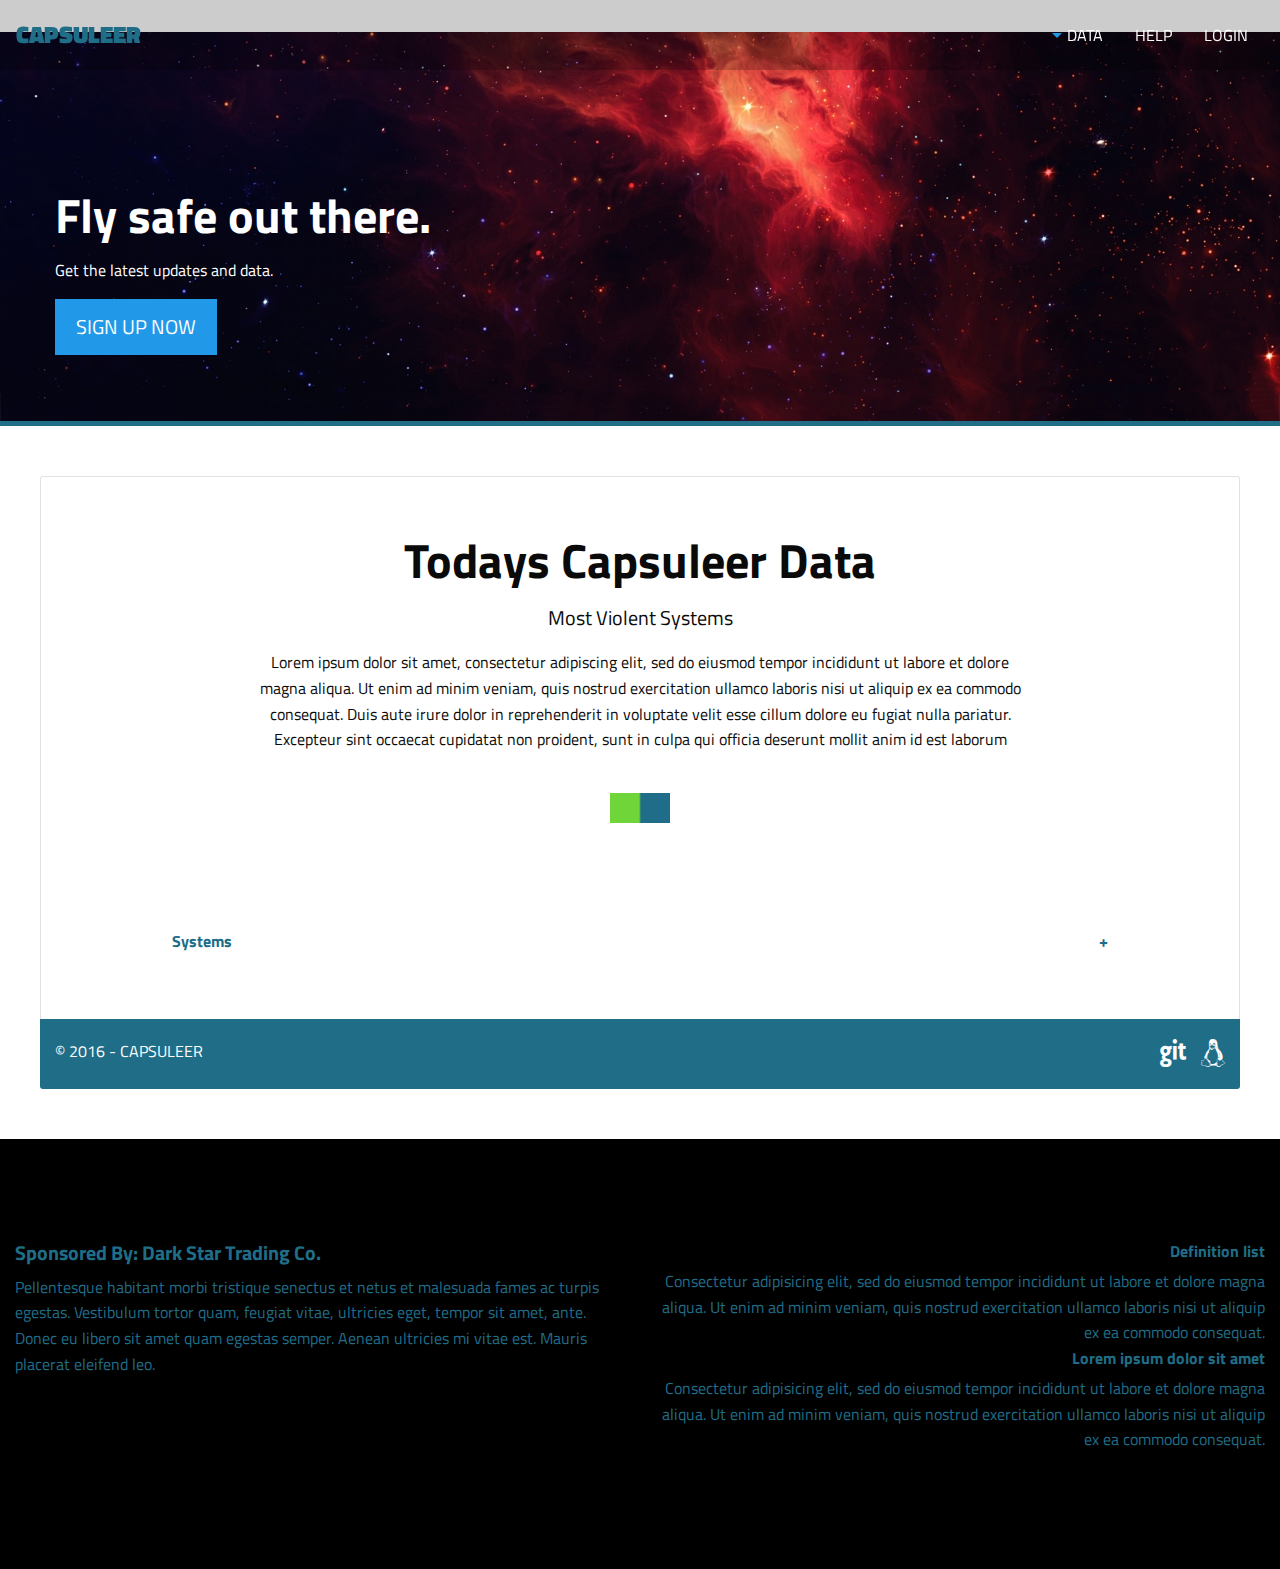
==== commit e4d7a4b1: "whole buncha more code" ====
--- a/index.html
+++ b/index.html
@@ -4,7 +4,7 @@
 		<meta charset="utf-8">
 		<meta http-equiv="x-ua-compatible" content="ie=edge">
 		<meta name="viewport" content="width=device-width, initial-scale=1.0">
-		<title>2 Pixels - Premium Quality HTML & CSS Templates</title>
+		<title>Capsuleer</title>
 		<link rel="stylesheet" href="css/foundation.css">
 		<link rel="stylesheet" href="css/app.css">
 		<link rel="stylesheet" href="css/font-awesome.css">
@@ -233,7 +233,7 @@
 		<div class="row sub-footer expanded" id="sub-footer">
 
 			<div class="small-6 columns text-left">
-			<h5>Sub Footer Heading</h5>
+				<h5>Sponsored By: Dark Star Trading Co.</h5>
 				<p>Pellentesque habitant morbi tristique senectus et netus et malesuada fames ac turpis egestas. Vestibulum tortor quam, feugiat vitae, ultricies eget, tempor sit amet, ante. Donec eu libero sit amet quam egestas semper. Aenean ultricies mi vitae est. Mauris placerat eleifend leo.</p>
 			</div>
 			<div class="small-6 columns text-right">
